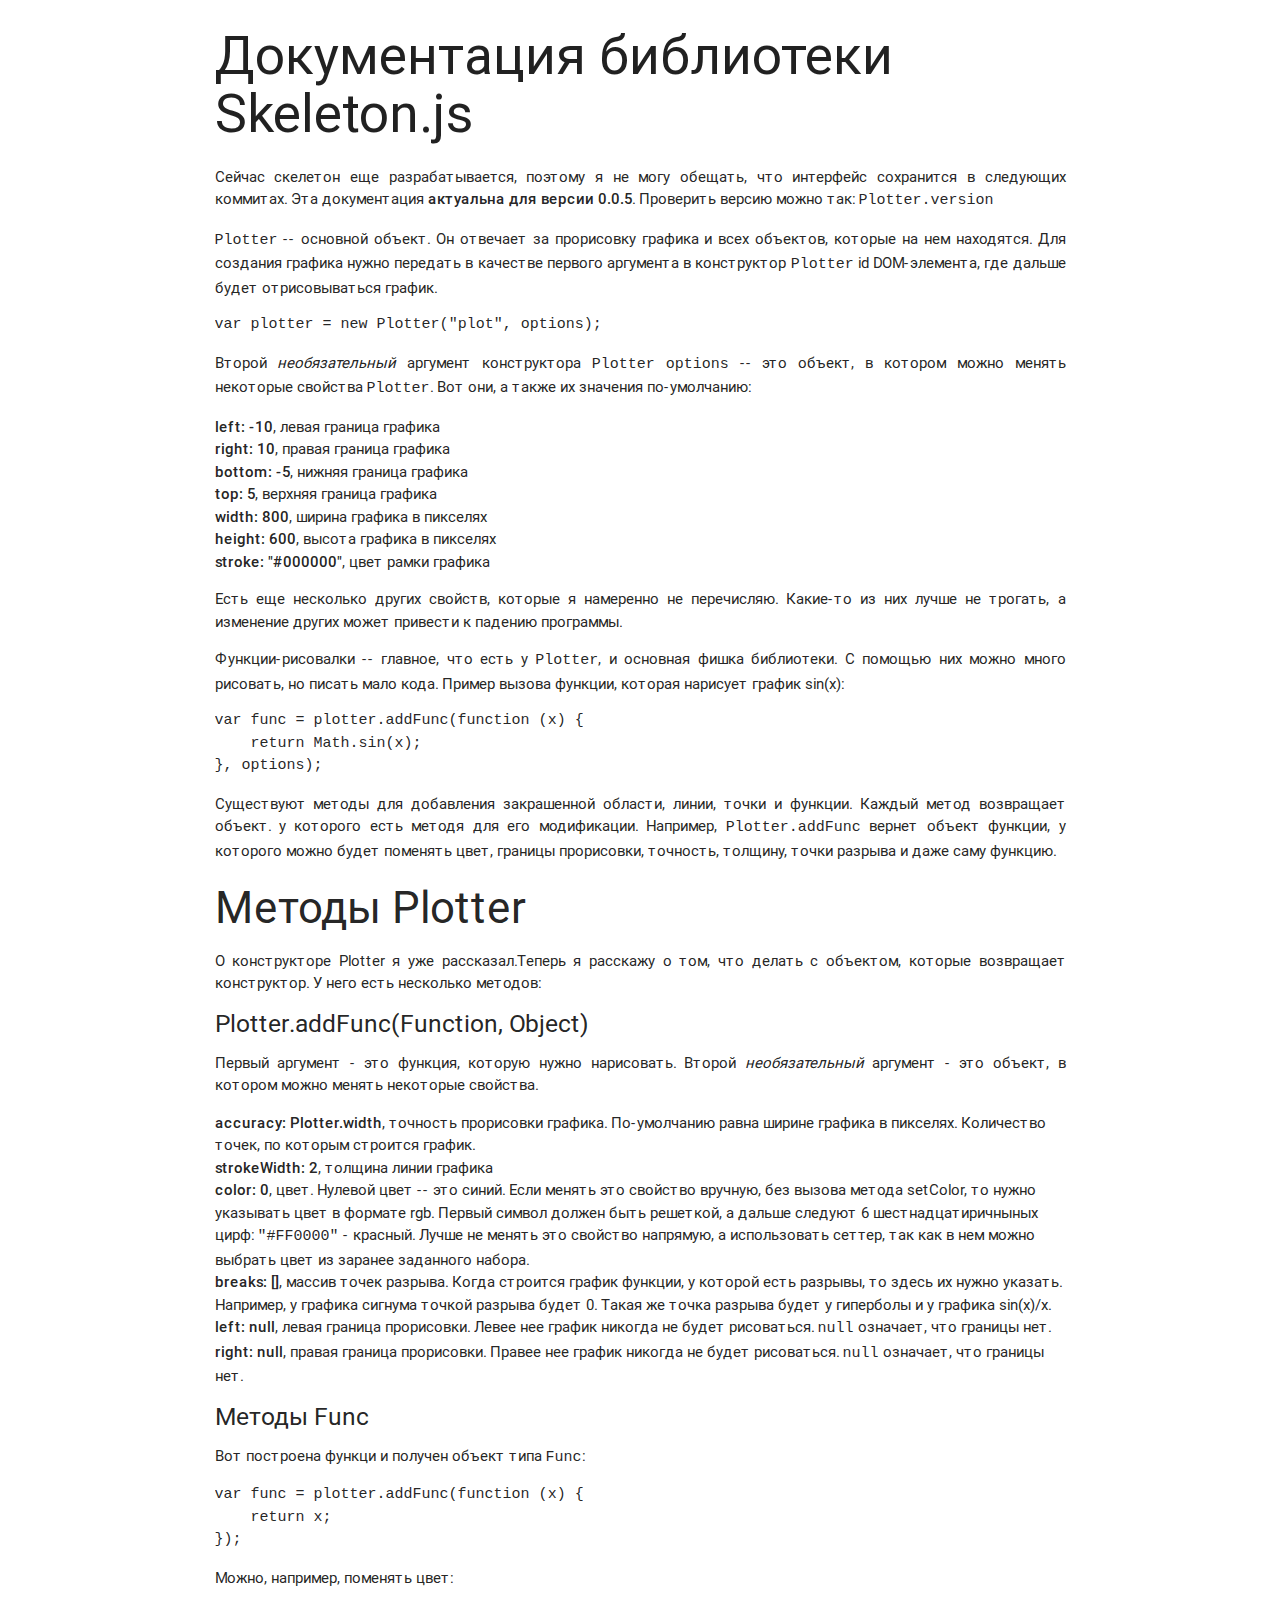
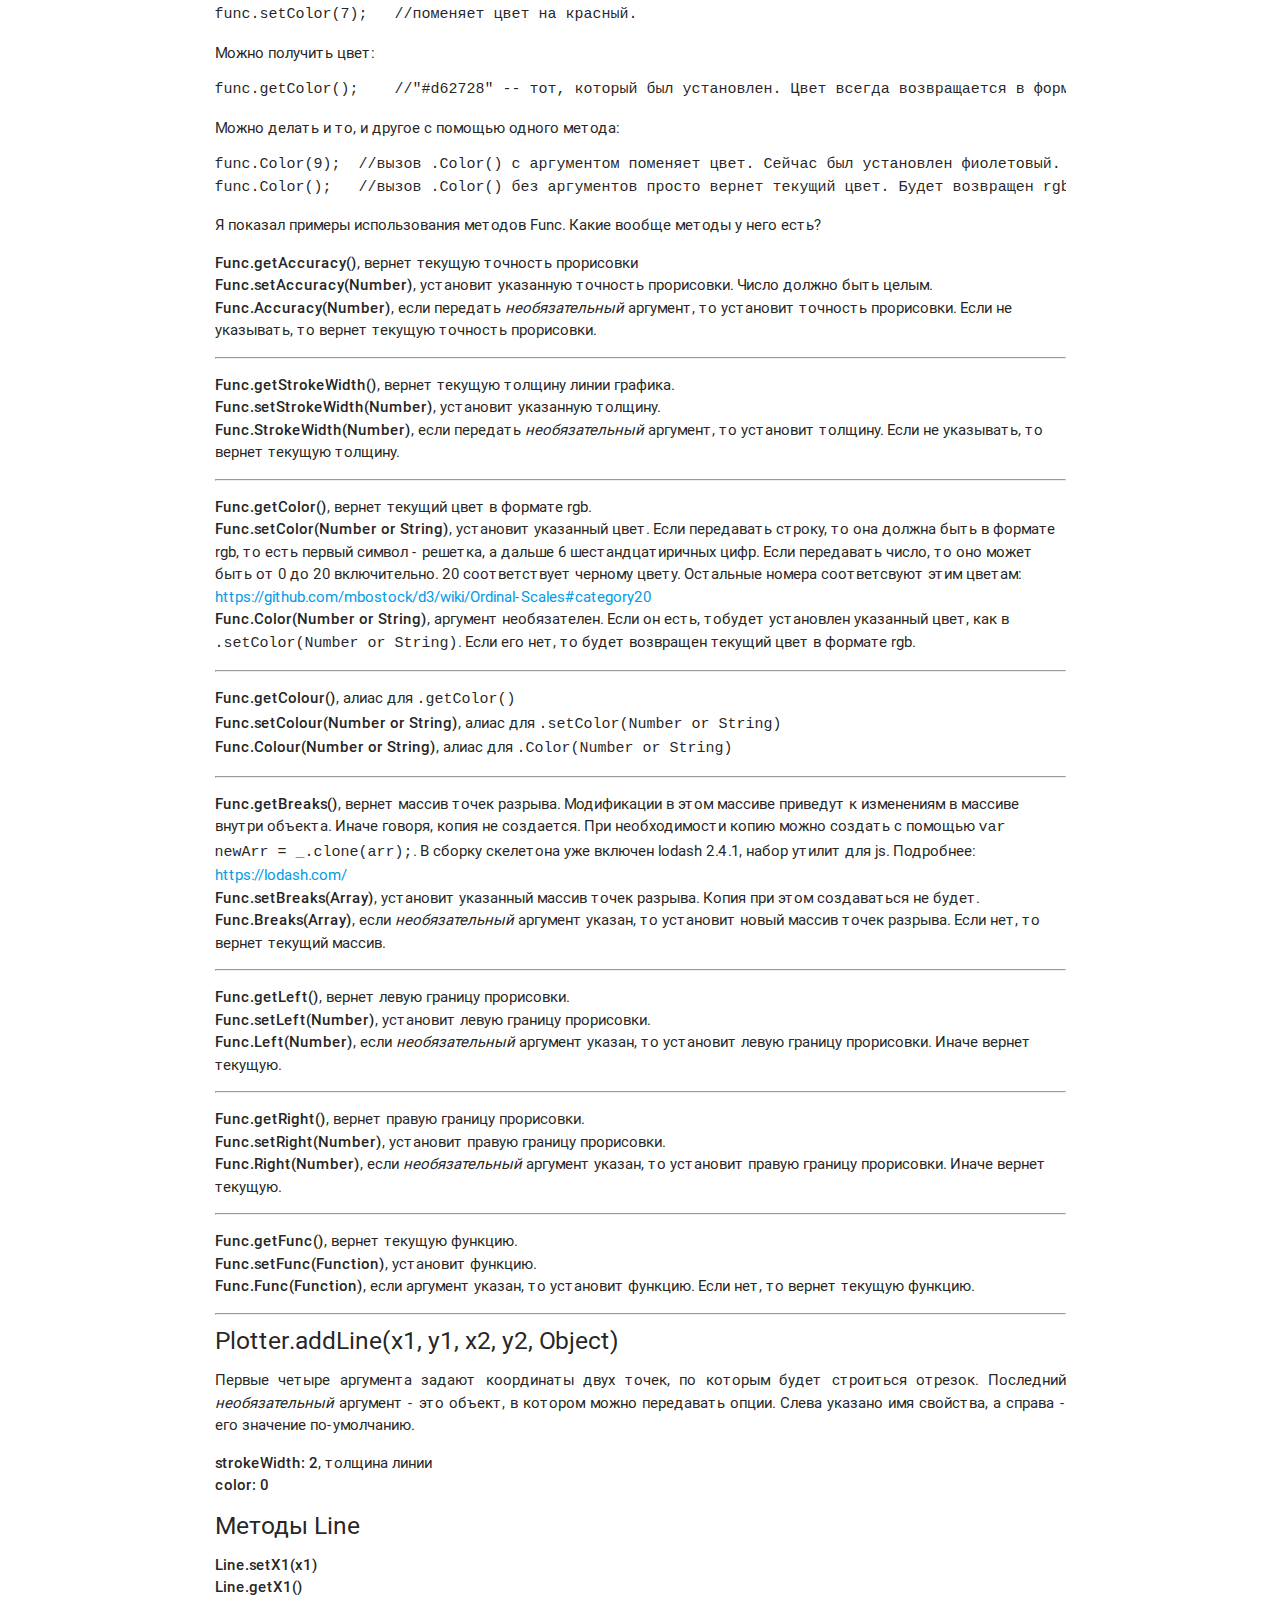
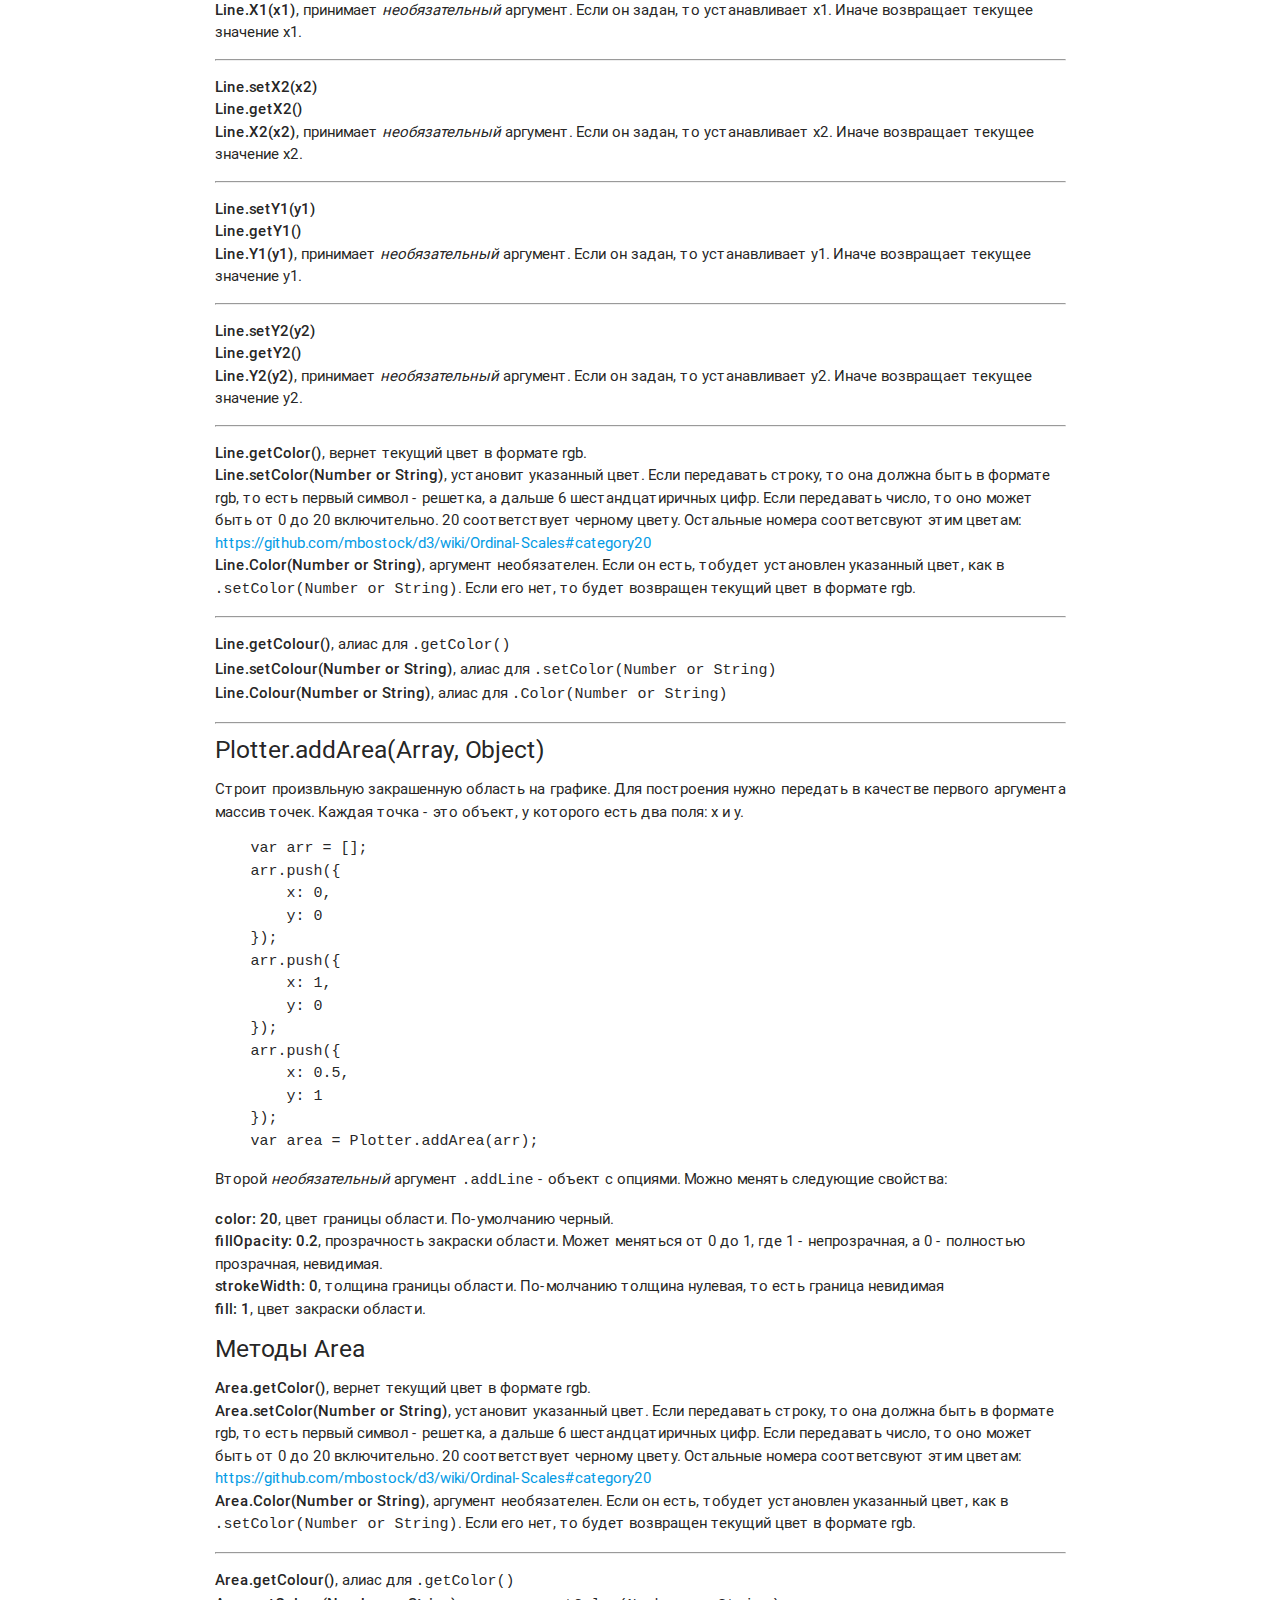
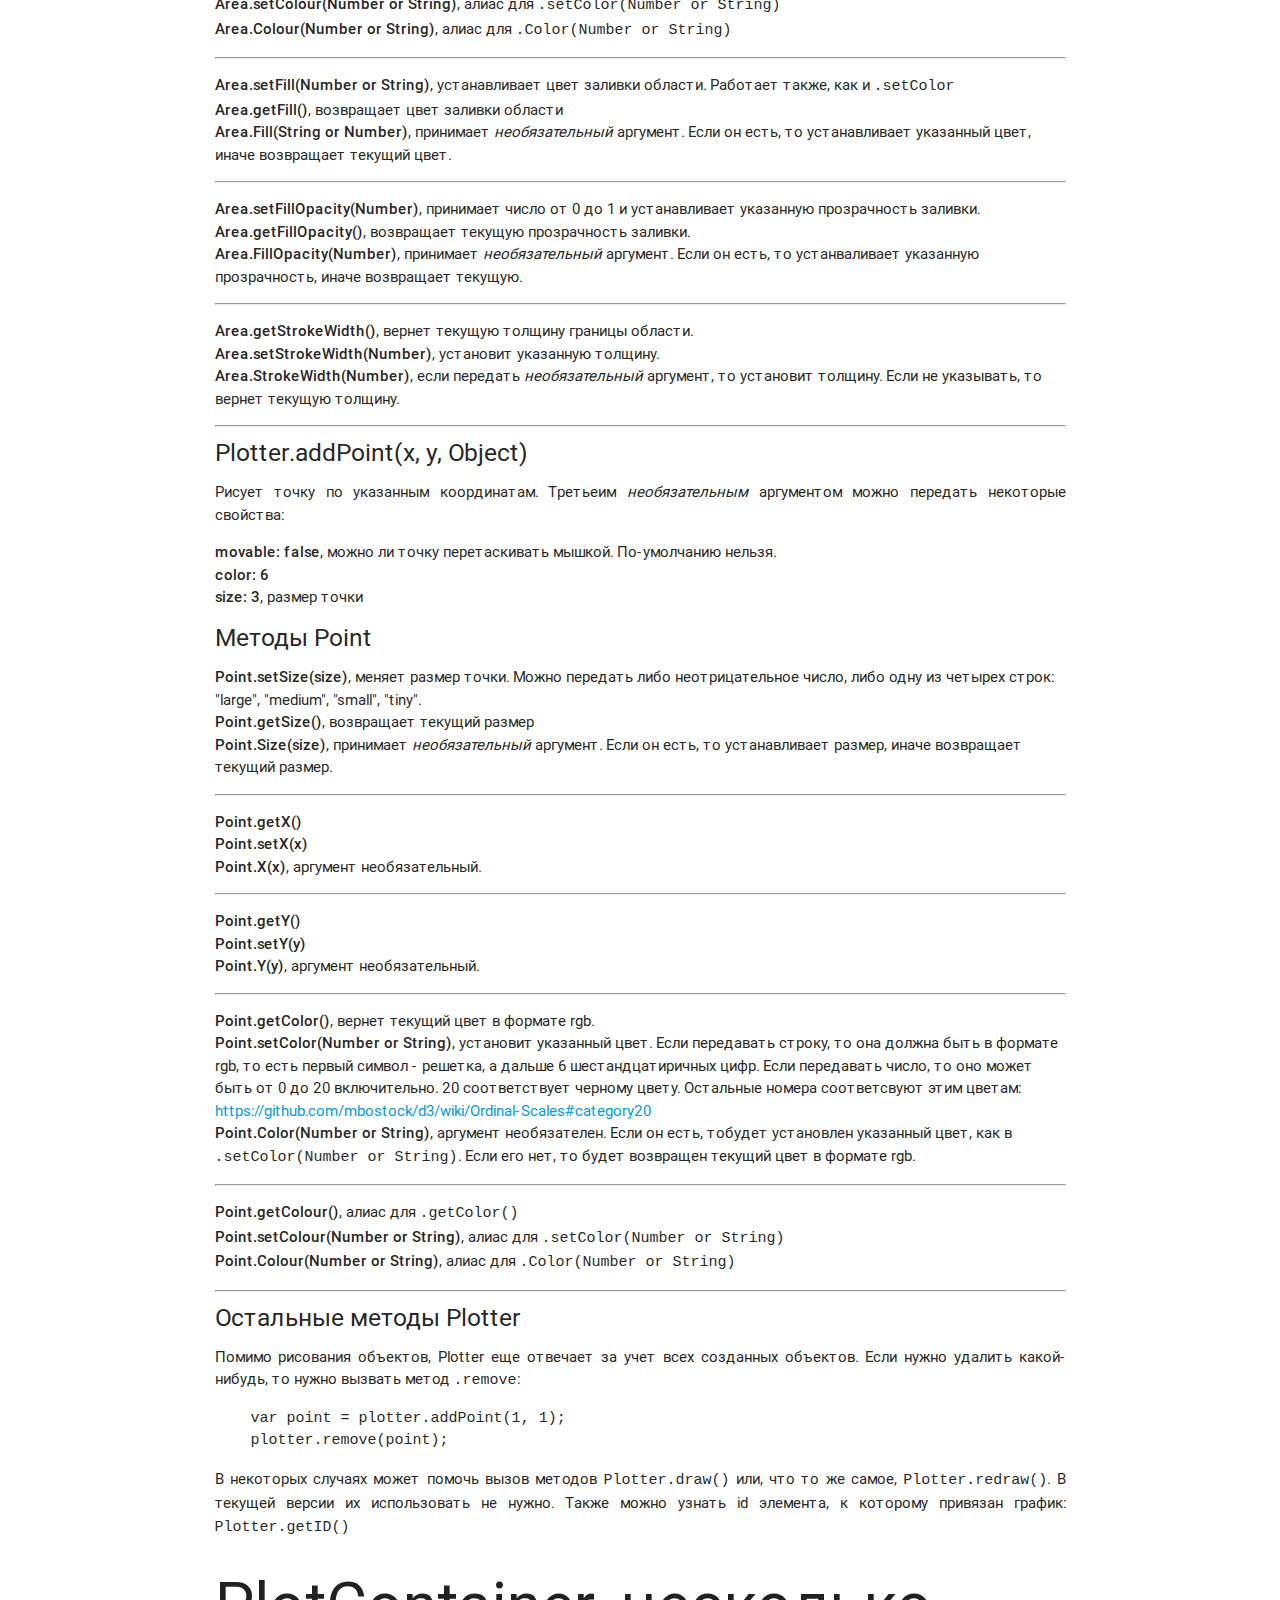
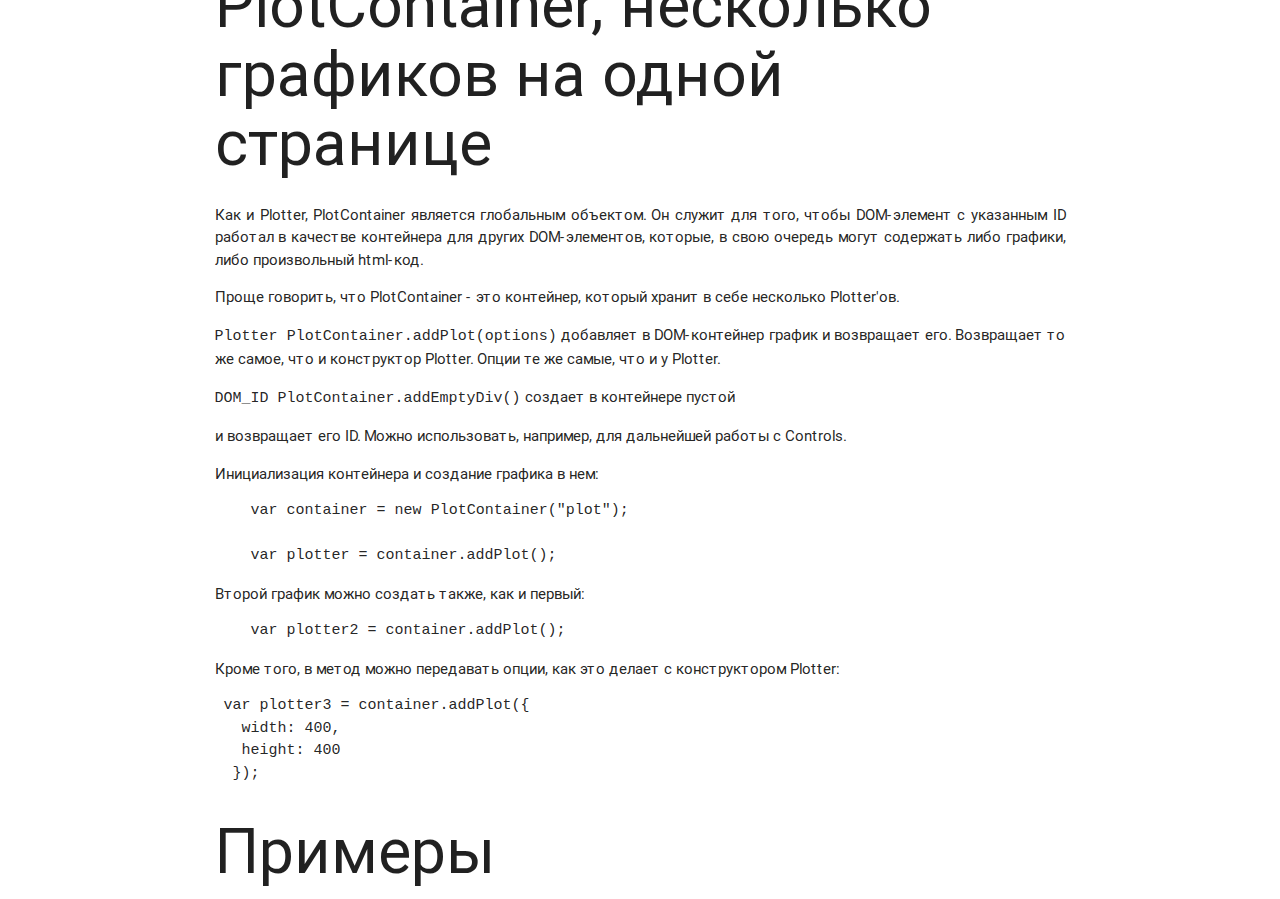
==== skeleton.html @ cbd8c4c8 "Добавил сорцы скелетона и графара" ====
<!doctype html>
<html>
<head>
  <meta charset="UTF-8">
  <title>Документация библиотеки Skeleton.js</title>
  <link rel="stylesheet" type="text/css" href="materialize/css/materialize.min.css"/>
  <link href="css/LayoutShortMaterialize.css" rel="stylesheet"/>
</head>
<body class="container">
  <div id="readme" class="boxed-group flush clearfix announce instapaper_body md">
    <h2>
      Документация библиотеки Skeleton.js
    </h2>

    <article class="markdown-body entry-content" itemprop="mainContentOfPage"><p>Сейчас скелетон еще разрабатывается, поэтому я не могу обещать, что интерфейс сохранится в следующих коммитах.
Эта документация <strong>актуальна для версии 0.0.5</strong>. Проверить версию можно так: <code>Plotter.version</code></p>

<p><code>Plotter</code> -- основной объект. Он отвечает за прорисовку графика и всех объектов, которые на нем находятся.
Для создания графика нужно передать в качестве первого аргумента в конструктор <code>Plotter</code> id DOM-элемента, где дальше будет отрисовываться график. </p>

<div class="highlight highlight-javascript"><pre><span class="pl-k">var</span> plotter <span class="pl-k">=</span> <span class="pl-k">new</span> <span class="pl-en">Plotter</span>(<span class="pl-s"><span class="pl-pds">"</span>plot<span class="pl-pds">"</span></span>, options);</pre></div>

<p>Второй <em>необязательный</em> аргумент конструктора <code>Plotter</code> <code>options</code> -- это объект, в котором можно менять некоторые свойства <code>Plotter</code>. Вот они, а также их значения по-умолчанию:</p>

<ul>
<li><strong>left: -10</strong>, левая граница графика</li>
<li><strong>right: 10</strong>, правая граница графика</li>
<li><strong>bottom: -5</strong>, нижняя граница графика</li>
<li><strong>top: 5</strong>, верхняя граница графика</li>
<li><strong>width: 800</strong>, ширина графика в пикселях</li>
<li><strong>height: 600</strong>, высота графика в пикселях</li>
<li><strong>stroke: "#000000"</strong>, цвет рамки графика</li>
</ul>

<p>Есть еще несколько других свойств, которые я намеренно не перечисляю. Какие-то из них лучше не трогать, а изменение других может привести к падению программы.</p>

<p>Функции-рисовалки -- главное, что есть у <code>Plotter</code>, и основная фишка библиотеки. С помощью них можно много рисовать, но писать мало кода. Пример вызова функции, которая нарисует график sin(x):</p>

<div class="highlight highlight-javascript"><pre><span class="pl-k">var</span> func <span class="pl-k">=</span> plotter.<span class="pl-c1">addFunc</span>(<span class="pl-k">function</span> (<span class="pl-smi">x</span>) {
    <span class="pl-k">return</span> <span class="pl-c1">Math</span>.<span class="pl-c1">sin</span>(x);
}, options);</pre></div>

<p>Существуют методы для добавления закрашенной области, линии, точки и функции. Каждый метод возвращает объект. у которого есть методя для его модификации. Например, <code>Plotter.addFunc</code> вернет объект функции, у которого можно будет поменять цвет, границы прорисовки, точность, толщину, точки разрыва и даже саму функцию. </p>

<h3><a id="user-content-Методы-plotter" class="anchor" href="#Методы-plotter" aria-hidden="true"><span class="octicon octicon-link"></span></a>Методы Plotter</h3>

<p>О конструкторе Plotter я уже рассказал.Теперь я расскажу о том, что делать с объектом, которые возвращает конструктор. У него есть несколько методов:</p>

<h5><a id="user-content-plotteraddfuncfunction-object" class="anchor" href="#plotteraddfuncfunction-object" aria-hidden="true"><span class="octicon octicon-link"></span></a>Plotter.addFunc(Function, Object)</h5>

<p>Первый аргумент - это функция, которую нужно нарисовать. Второй <em>необязательный</em> аргумент - это объект, в котором можно менять некоторые свойства.</p>

<ul>
<li> <strong>accuracy: Plotter.width</strong>, точность прорисовки графика. По-умолчанию равна ширине графика в пикселях. Количество точек, по которым строится график.</li>
<li> <strong>strokeWidth: 2</strong>, толщина линии графика</li>
<li> <strong>color: 0</strong>, цвет. Нулевой цвет -- это синий.  Если менять это свойство вручную, без вызова метода setColor, то нужно указывать цвет в формате rgb. Первый символ должен быть решеткой, а дальше следуют 6 шестнадцатиричныных цирф: <code>"#FF0000"</code> - красный. Лучше не менять это свойство напрямую, а использовать сеттер, так как в нем можно выбрать цвет из заранее заданного набора.</li>
<li> <strong>breaks: []</strong>, массив точек разрыва. Когда строится график функции, у которой есть разрывы, то здесь их нужно указать. Например, у графика сигнума точкой разрыва будет 0. Такая же точка разрыва будет у гиперболы и у графика sin(x)/x.</li>
<li> <strong>left: null</strong>, левая граница прорисовки. Левее нее график никогда не будет рисоваться. <code>null</code> означает, что границы нет.</li>
<li> <strong>right: null</strong>, правая граница прорисовки. Правее нее график никогда не будет рисоваться. <code>null</code> означает, что границы нет.</li>
</ul>

<h5><a id="user-content-Методы-func" class="anchor" href="#Методы-func" aria-hidden="true"><span class="octicon octicon-link"></span></a>Методы Func</h5>

<p>Вот построена функци и получен объект типа <code>Func</code>:</p>

<div class="highlight highlight-javascript"><pre><span class="pl-k">var</span> func <span class="pl-k">=</span> plotter.<span class="pl-c1">addFunc</span>(<span class="pl-k">function</span> (<span class="pl-smi">x</span>) {
    <span class="pl-k">return</span> x;
});</pre></div>

<p>Можно, например, поменять цвет:</p>

<div class="highlight highlight-javascript"><pre>func.<span class="pl-c1">setColor</span>(<span class="pl-c1">7</span>);   <span class="pl-c">//поменяет цвет на красный.</span></pre></div>

<p>Можно получить цвет:</p>

<div class="highlight highlight-javascript"><pre>func.<span class="pl-c1">getColor</span>();    <span class="pl-c">//"#d62728" -- тот, который был установлен. Цвет всегда возвращается в формате rgb.</span></pre></div>

<p>Можно делать и то, и другое с помощью одного метода:</p>

<pre lang="javacript"><code>func.Color(9);  //вызов .Color() с аргументом поменяет цвет. Сейчас был установлен фиолетовый.
func.Color();   //вызов .Color() без аргументов просто вернет текущий цвет. Будет возвращен rgb-код фиолетового: "#9467bd".
</code></pre>

<p>Я показал примеры использования методов Func. Какие вообще методы у него есть? </p>

<ul>
<li><strong>Func.getAccuracy()</strong>, вернет текущую точность прорисовки</li>
<li><strong>Func.setAccuracy(Number)</strong>, установит указанную точность прорисовки. Число должно быть целым.</li>
<li><strong>Func.Accuracy(Number)</strong>, если передать <em>необязательный</em> аргумент, то установит точность прорисовки. Если не указывать, то вернет текущую точность прорисовки.</li>
</ul>

<hr>

<ul>
<li><strong>Func.getStrokeWidth()</strong>, вернет текущую толщину линии графика.</li>
<li><strong>Func.setStrokeWidth(Number)</strong>, установит указанную толщину.</li>
<li><strong>Func.StrokeWidth(Number)</strong>, если передать <em>необязательный</em> аргумент, то установит толщину. Если не указывать, то вернет текущую толщину.</li>
</ul>

<hr>

<ul>
<li><strong>Func.getColor()</strong>, вернет текущий цвет в формате rgb.</li>
<li><strong>Func.setColor(Number or String)</strong>, установит указанный цвет. Если передавать строку, то она должна быть в формате rgb, то есть первый символ - решетка, а дальше 6 шестандцатиричных цифр. Если передавать число, то оно может быть от 0 до 20 включительно. 20 соответствует черному цвету. Остальные номера соответсвуют этим цветам: <a href="https://github.com/mbostock/d3/wiki/Ordinal-Scales#category20">https://github.com/mbostock/d3/wiki/Ordinal-Scales#category20</a></li>
<li><strong>Func.Color(Number or String)</strong>, аргумент необязателен. Если он есть, тобудет установлен указанный цвет, как в <code>.setColor(Number or String)</code>. Если его нет, то будет возвращен текущий цвет в формате rgb.</li>
</ul>

<hr>

<ul>
<li><strong>Func.getColour()</strong>, алиас для <code>.getColor()</code></li>
<li><strong>Func.setColour(Number or String)</strong>, алиас для <code>.setColor(Number or String)</code></li>
<li><strong>Func.Colour(Number or String)</strong>, алиас для <code>.Color(Number or String)</code></li>
</ul>

<hr>

<ul>
<li><strong>Func.getBreaks()</strong>, вернет массив точек разрыва. Модификации в этом массиве приведут к изменениям в массиве внутри объекта. Иначе говоря, копия не создается. При необходимости копию можно создать с помощью <code>var newArr = _.clone(arr);</code>. В сборку скелетона уже включен lodash 2.4.1, набор утилит для js. Подробнее: <a href="https://lodash.com/">https://lodash.com/</a></li>
<li><strong>Func.setBreaks(Array)</strong>, установит указанный массив точек разрыва. Копия при этом создаваться не будет. </li>
<li><strong>Func.Breaks(Array)</strong>, если <em>необязательный</em> аргумент указан, то установит новый массив точек разрыва. Если нет, то вернет текущий массив.</li>
</ul>

<hr>

<ul>
<li><strong>Func.getLeft()</strong>, вернет левую границу прорисовки.</li>
<li><strong>Func.setLeft(Number)</strong>, установит левую границу прорисовки.</li>
<li><strong>Func.Left(Number)</strong>, если <em>необязательный</em> аргумент указан, то установит левую границу прорисовки. Иначе вернет текущую.</li>
</ul>

<hr>

<ul>
<li><strong>Func.getRight()</strong>, вернет правую границу прорисовки.</li>
<li><strong>Func.setRight(Number)</strong>, установит правую границу прорисовки.</li>
<li><strong>Func.Right(Number)</strong>, если <em>необязательный</em> аргумент указан, то установит правую границу прорисовки. Иначе вернет текущую.</li>
</ul>

<hr>

<ul>
<li><strong>Func.getFunc()</strong>, вернет текущую функцию.</li>
<li><strong>Func.setFunc(Function)</strong>, установит функцию.</li>
<li><strong>Func.Func(Function)</strong>, если аргумент указан, то установит функцию. Если нет, то вернет текущую функцию.</li>
</ul>

<hr>

<h5><a id="user-content-plotteraddlinex1-y1-x2-y2-object" class="anchor" href="#plotteraddlinex1-y1-x2-y2-object" aria-hidden="true"><span class="octicon octicon-link"></span></a>Plotter.addLine(x1, y1, x2, y2, Object)</h5>

<p>Первые четыре аргумента задают координаты двух точек, по которым будет строиться отрезок. Последний <em>необязательный</em> аргумент - это объект, в котором можно передавать опции. Слева указано имя свойства, а справа - его значение по-умолчанию.</p>

<ul>
<li><strong>strokeWidth: 2</strong>, толщина линии</li>
<li><strong>color: 0</strong></li>
</ul>

<h5><a id="user-content-Методы-line" class="anchor" href="#Методы-line" aria-hidden="true"><span class="octicon octicon-link"></span></a>Методы Line</h5>

<ul>
<li><strong>Line.setX1(x1)</strong></li>
<li><strong>Line.getX1()</strong></li>
<li><strong>Line.X1(x1)</strong>, принимает <em>необязательный</em> аргумент. Если он задан, то устанавливает x1. Иначе возвращает текущее значение x1.</li>
</ul>

<hr>

<ul>
<li><strong>Line.setX2(x2)</strong></li>
<li><strong>Line.getX2()</strong></li>
<li><strong>Line.X2(x2)</strong>, принимает <em>необязательный</em> аргумент. Если он задан, то устанавливает x2. Иначе возвращает текущее значение x2.</li>
</ul>

<hr>

<ul>
<li><strong>Line.setY1(y1)</strong></li>
<li><strong>Line.getY1()</strong></li>
<li><strong>Line.Y1(y1)</strong>, принимает <em>необязательный</em> аргумент. Если он задан, то устанавливает y1. Иначе возвращает текущее значение y1.</li>
</ul>

<hr>

<ul>
<li><strong>Line.setY2(y2)</strong></li>
<li><strong>Line.getY2()</strong></li>
<li><strong>Line.Y2(y2)</strong>, принимает <em>необязательный</em> аргумент. Если он задан, то устанавливает y2. Иначе возвращает текущее значение y2.</li>
</ul>

<hr>

<ul>
<li><strong>Line.getColor()</strong>, вернет текущий цвет в формате rgb.</li>
<li><strong>Line.setColor(Number or String)</strong>, установит указанный цвет. Если передавать строку, то она должна быть в формате rgb, то есть первый символ - решетка, а дальше 6 шестандцатиричных цифр. Если передавать число, то оно может быть от 0 до 20 включительно. 20 соответствует черному цвету. Остальные номера соответсвуют этим цветам: <a href="https://github.com/mbostock/d3/wiki/Ordinal-Scales#category20">https://github.com/mbostock/d3/wiki/Ordinal-Scales#category20</a></li>
<li><strong>Line.Color(Number or String)</strong>, аргумент необязателен. Если он есть, тобудет установлен указанный цвет, как в <code>.setColor(Number or String)</code>. Если его нет, то будет возвращен текущий цвет в формате rgb.</li>
</ul>

<hr>

<ul>
<li><strong>Line.getColour()</strong>, алиас для <code>.getColor()</code></li>
<li><strong>Line.setColour(Number or String)</strong>, алиас для <code>.setColor(Number or String)</code></li>
<li><strong>Line.Colour(Number or String)</strong>, алиас для <code>.Color(Number or String)</code></li>
</ul>

<hr>

<h5><a id="user-content-plotteraddareaarray-object" class="anchor" href="#plotteraddareaarray-object" aria-hidden="true"><span class="octicon octicon-link"></span></a>Plotter.addArea(Array, Object)</h5>

<p>Строит произвльную закрашенную область на графике. Для построения нужно передать в качестве первого аргумента массив точек. Каждая точка - это объект, у которого есть два поля: x и y.</p>

<div class="highlight highlight-javascript"><pre>    <span class="pl-k">var</span> arr <span class="pl-k">=</span> [];
    arr.<span class="pl-c1">push</span>({
        x<span class="pl-k">:</span> <span class="pl-c1">0</span>,
        y<span class="pl-k">:</span> <span class="pl-c1">0</span>
    });
    arr.<span class="pl-c1">push</span>({
        x<span class="pl-k">:</span> <span class="pl-c1">1</span>,
        y<span class="pl-k">:</span> <span class="pl-c1">0</span>
    });
    arr.<span class="pl-c1">push</span>({
        x<span class="pl-k">:</span> <span class="pl-c1">0.5</span>,
        y<span class="pl-k">:</span> <span class="pl-c1">1</span>
    });
    <span class="pl-k">var</span> area <span class="pl-k">=</span> Plotter.<span class="pl-c1">addArea</span>(arr);</pre></div>

<p>Второй <em>необязательный</em> аргумент <code>.addLine</code> - объект с опциями. Можно менять следующие свойства:</p>

<ul>
<li><strong>color: 20</strong>, цвет границы области. По-умолчанию черный.</li>
<li><strong>fillOpacity: 0.2</strong>, прозрачность закраски области. Может меняться от 0 до 1, где 1 - непрозрачная, а 0 - полностью прозрачная, невидимая.</li>
<li><strong>strokeWidth: 0</strong>, толщина границы области. По-молчанию толщина нулевая, то есть граница невидимая</li>
<li><strong>fill: 1</strong>, цвет закраски области.</li>
</ul>

<h5><a id="user-content-Методы-area" class="anchor" href="#Методы-area" aria-hidden="true"><span class="octicon octicon-link"></span></a>Методы Area</h5>

<ul>
<li><strong>Area.getColor()</strong>, вернет текущий цвет в формате rgb.</li>
<li><strong>Area.setColor(Number or String)</strong>, установит указанный цвет. Если передавать строку, то она должна быть в формате rgb, то есть первый символ - решетка, а дальше 6 шестандцатиричных цифр. Если передавать число, то оно может быть от 0 до 20 включительно. 20 соответствует черному цвету. Остальные номера соответсвуют этим цветам: <a href="https://github.com/mbostock/d3/wiki/Ordinal-Scales#category20">https://github.com/mbostock/d3/wiki/Ordinal-Scales#category20</a></li>
<li><strong>Area.Color(Number or String)</strong>, аргумент необязателен. Если он есть, тобудет установлен указанный цвет, как в <code>.setColor(Number or String)</code>. Если его нет, то будет возвращен текущий цвет в формате rgb.</li>
</ul>

<hr>

<ul>
<li><strong>Area.getColour()</strong>, алиас для <code>.getColor()</code></li>
<li><strong>Area.setColour(Number or String)</strong>, алиас для <code>.setColor(Number or String)</code></li>
<li><strong>Area.Colour(Number or String)</strong>, алиас для <code>.Color(Number or String)</code></li>
</ul>

<hr>

<ul>
<li><strong>Area.setFill(Number or String)</strong>, устанавливает цвет заливки области. Работает также, как и <code>.setColor</code></li>
<li><strong>Area.getFill()</strong>, возвращает цвет заливки области</li>
<li><strong>Area.Fill(String or Number)</strong>, принимает <em>необязательный</em> аргумент. Если он есть, то устанавливает указанный цвет, иначе возвращает текущий цвет.</li>
</ul>

<hr>

<ul>
<li><strong>Area.setFillOpacity(Number)</strong>, принимает число от 0 до 1 и устанавливает указанную прозрачность заливки.</li>
<li><strong>Area.getFillOpacity()</strong>, возвращает текущую прозрачность заливки.</li>
<li><strong>Area.FillOpacity(Number)</strong>, принимает <em>необязательный</em> аргумент. Если он есть, то устанваливает указанную прозрачность, иначе возвращает текущую.</li>
</ul>

<hr>

<ul>
<li><strong>Area.getStrokeWidth()</strong>, вернет текущую толщину границы области.</li>
<li><strong>Area.setStrokeWidth(Number)</strong>, установит указанную толщину.</li>
<li><strong>Area.StrokeWidth(Number)</strong>, если передать <em>необязательный</em> аргумент, то установит толщину. Если не указывать, то вернет текущую толщину.</li>
</ul>

<hr>

<h5><a id="user-content-plotteraddpointx-y-object" class="anchor" href="#plotteraddpointx-y-object" aria-hidden="true"><span class="octicon octicon-link"></span></a>Plotter.addPoint(x, y, Object)</h5>

<p>Рисует точку по указанным координатам. Третьеим <em>необязательным</em> аргументом можно передать некоторые свойства:</p>

<ul>
<li> <strong>movable: false</strong>, можно ли точку перетаскивать мышкой. По-умолчанию нельзя.</li>
<li> <strong>color: 6</strong></li>
<li> <strong>size: 3</strong>, размер точки</li>
</ul>

<h5><a id="user-content-Методы-point" class="anchor" href="#Методы-point" aria-hidden="true"><span class="octicon octicon-link"></span></a>Методы Point</h5>

<ul>
<li><strong>Point.setSize(size)</strong>, меняет размер точки. Можно передать либо неотрицательное число, либо одну из четырех строк: "large", "medium", "small", "tiny".</li>
<li><strong>Point.getSize()</strong>, возвращает текущий размер</li>
<li><strong>Point.Size(size)</strong>, принимает <em>необязательный</em> аргумент. Если он есть, то устанавливает размер, иначе возвращает текущий размер.</li>
</ul>

<hr>

<ul>
<li><strong>Point.getX()</strong></li>
<li><strong>Point.setX(x)</strong></li>
<li><strong>Point.X(x)</strong>, аргумент необязательный.</li>
</ul>

<hr>

<ul>
<li><strong>Point.getY()</strong></li>
<li><strong>Point.setY(y)</strong></li>
<li><strong>Point.Y(y)</strong>, аргумент необязательный.</li>
</ul>

<hr>

<ul>
<li><strong>Point.getColor()</strong>, вернет текущий цвет в формате rgb.</li>
<li><strong>Point.setColor(Number or String)</strong>, установит указанный цвет. Если передавать строку, то она должна быть в формате rgb, то есть первый символ - решетка, а дальше 6 шестандцатиричных цифр. Если передавать число, то оно может быть от 0 до 20 включительно. 20 соответствует черному цвету. Остальные номера соответсвуют этим цветам: <a href="https://github.com/mbostock/d3/wiki/Ordinal-Scales#category20">https://github.com/mbostock/d3/wiki/Ordinal-Scales#category20</a></li>
<li><strong>Point.Color(Number or String)</strong>, аргумент необязателен. Если он есть, тобудет установлен указанный цвет, как в <code>.setColor(Number or String)</code>. Если его нет, то будет возвращен текущий цвет в формате rgb.</li>
</ul>

<hr>

<ul>
<li><strong>Point.getColour()</strong>, алиас для <code>.getColor()</code></li>
<li><strong>Point.setColour(Number or String)</strong>, алиас для <code>.setColor(Number or String)</code></li>
<li><strong>Point.Colour(Number or String)</strong>, алиас для <code>.Color(Number or String)</code></li>
</ul>

<hr>

<h5><a id="user-content-Остальные-методы-plotter" class="anchor" href="#Остальные-методы-plotter" aria-hidden="true"><span class="octicon octicon-link"></span></a>Остальные методы Plotter</h5>

<p>Помимо рисования объектов, Plotter еще отвечает за учет всех созданных объектов. Если нужно удалить какой-нибудь, то нужно вызвать метод <code>.remove</code>:</p>

<div class="highlight highlight-javascript"><pre>    <span class="pl-k">var</span> point <span class="pl-k">=</span> plotter.<span class="pl-c1">addPoint</span>(<span class="pl-c1">1</span>, <span class="pl-c1">1</span>);
    plotter.<span class="pl-c1">remove</span>(point);</pre></div>

<p>В некоторых случаях может помочь вызов методов <code>Plotter.draw()</code> или, что то же самое, <code>Plotter.redraw()</code>. В текущей версии их использовать не нужно.
Также можно узнать id элемента, к которому привязан график: <code>Plotter.getID()</code></p>

<h1><a id="user-content-plotcontainer-несколько-графиков-на-одной-странице" class="anchor" href="#plotcontainer-несколько-графиков-на-одной-странице" aria-hidden="true"><span class="octicon octicon-link"></span></a>PlotContainer, несколько графиков на одной странице</h1>

<p>Как и Plotter, PlotContainer является глобальным объектом. Он служит для того, чтобы DOM-элемент с указанным ID работал в качестве контейнера для других DOM-элементов, которые, в свою очередь могут содержать либо графики, либо произвольный
html-код.</p>

<p>Проще говорить, что PlotContainer - это контейнер, который хранит в себе несколько Plotter'ов.</p>

<p><code>Plotter PlotContainer.addPlot(options)</code> добавляет в DOM-контейнер график и возвращает его. Возвращает то же самое, что и конструктор Plotter. Опции те же самые, что и у Plotter.</p>

<p><code>DOM_ID PlotContainer.addEmptyDiv()</code> создает в контейнере пустой </p><div> и возвращает его ID. Можно использовать, например, для дальнейшей работы с Controls.<p></p>

<p>Инициализация контейнера и создание графика в нем:</p>

<div class="highlight highlight-javascript"><pre>    <span class="pl-k">var</span> container <span class="pl-k">=</span> <span class="pl-k">new</span> <span class="pl-en">PlotContainer</span>(<span class="pl-s"><span class="pl-pds">"</span>plot<span class="pl-pds">"</span></span>);

    <span class="pl-k">var</span> plotter <span class="pl-k">=</span> container.<span class="pl-c1">addPlot</span>();</pre></div>

<p>Второй график можно создать также, как и первый:</p>

<div class="highlight highlight-javascript"><pre>    <span class="pl-k">var</span> plotter2 <span class="pl-k">=</span> container.<span class="pl-c1">addPlot</span>();</pre></div>

<p>Кроме того, в метод можно передавать опции, как это делает с конструктором Plotter:</p>

<div class="highlight highlight-javascript"><pre> <span class="pl-k">var</span> plotter3 <span class="pl-k">=</span> container.<span class="pl-c1">addPlot</span>({
   width<span class="pl-k">:</span> <span class="pl-c1">400</span>,
   height<span class="pl-k">:</span> <span class="pl-c1">400</span>
  });</pre></div>

<h1><a id="user-content-Примеры" class="anchor" href="#Примеры" aria-hidden="true"><span class="octicon octicon-link"></span></a>Примеры</h1>

<p>Их можно посмотреть в папке scripts. В index.html можно менять имя подключаемого файла, чтобы смотреть разные примеры.</p>
</div></article>
  </div>
  <script src="js/jquery-2.1.4.min.js"></script>
  <script src="materialize/js/materialize.min.js"></script>
</body>
</html>
---- css/LayoutShortMaterialize.css ----
body {
    display: flex;
    min-height: 100vh;
    flex-direction: column;
}

main {
    flex: 1 0 auto;
}

p {
    text-align: justify;
}

/* label color */
.input-field label {
    color: #0091ea;
}
/* label focus color */
.input-field input[type=text]:focus + label {
    color: #0091ea;
}
/* label underline focus color */
.input-field input[type=text]:focus {
    border-bottom: 1px solid #0091ea;
    box-shadow: 0 1px 0 0 #0091ea;
}
/* valid color */
.input-field input[type=text].valid {
    border-bottom: 1px solid #0091ea;
    box-shadow: 0 1px 0 0 #0091ea;
}
/* invalid color */
.input-field input[type=text].invalid {
    border-bottom: 1px solid #0091ea;
    box-shadow: 0 1px 0 0 #0091ea;
}

/* label focus color */
.input-field input[type=password]:focus + label {
    color: #0091ea;
}
/* label underline focus color */
.input-field input[type=password]:focus {
    border-bottom: 1px solid #0091ea;
    box-shadow: 0 1px 0 0 #0091ea;
}
/* valid color */
.input-field input[type=password].valid {
    border-bottom: 1px solid #0091ea;
    box-shadow: 0 1px 0 0 #0091ea;
}
/* invalid color */
.input-field input[type=password].invalid {
    border-bottom: 1px solid #0091ea;
    box-shadow: 0 1px 0 0 #0091ea;
}
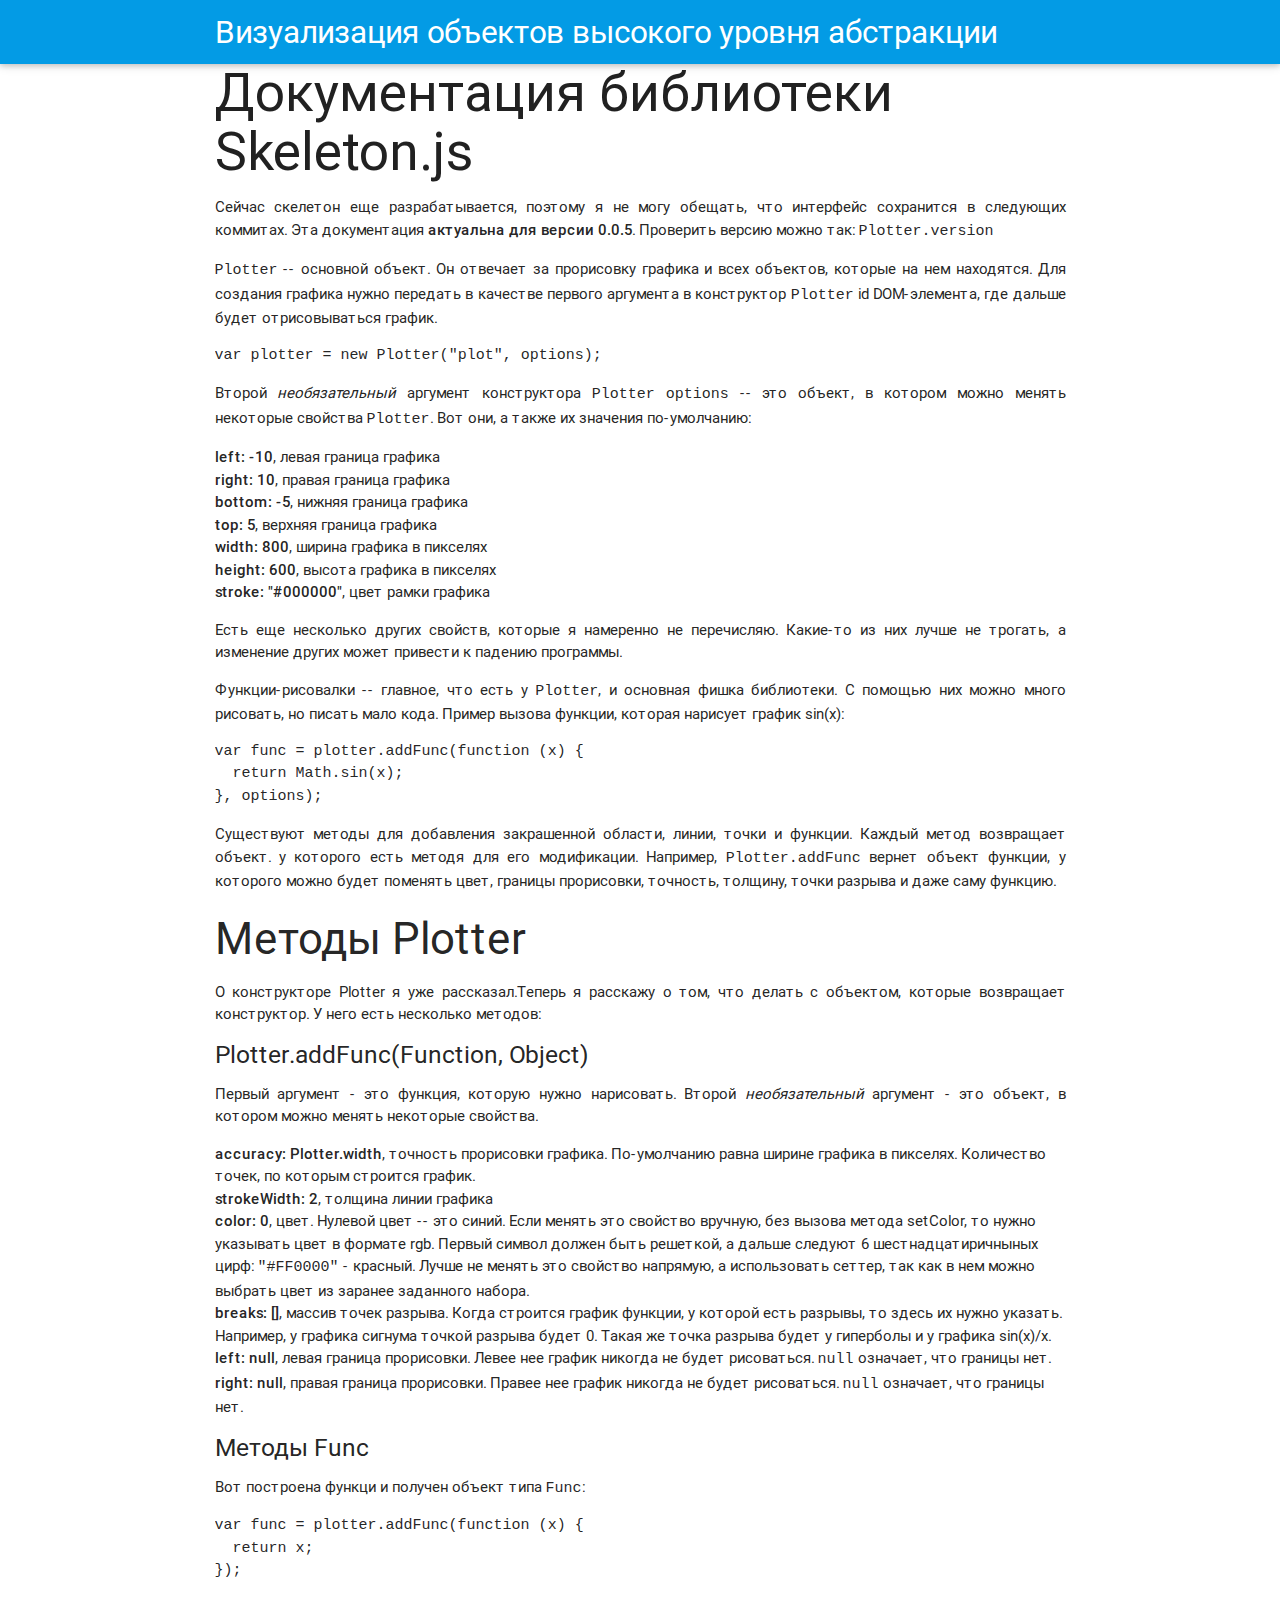
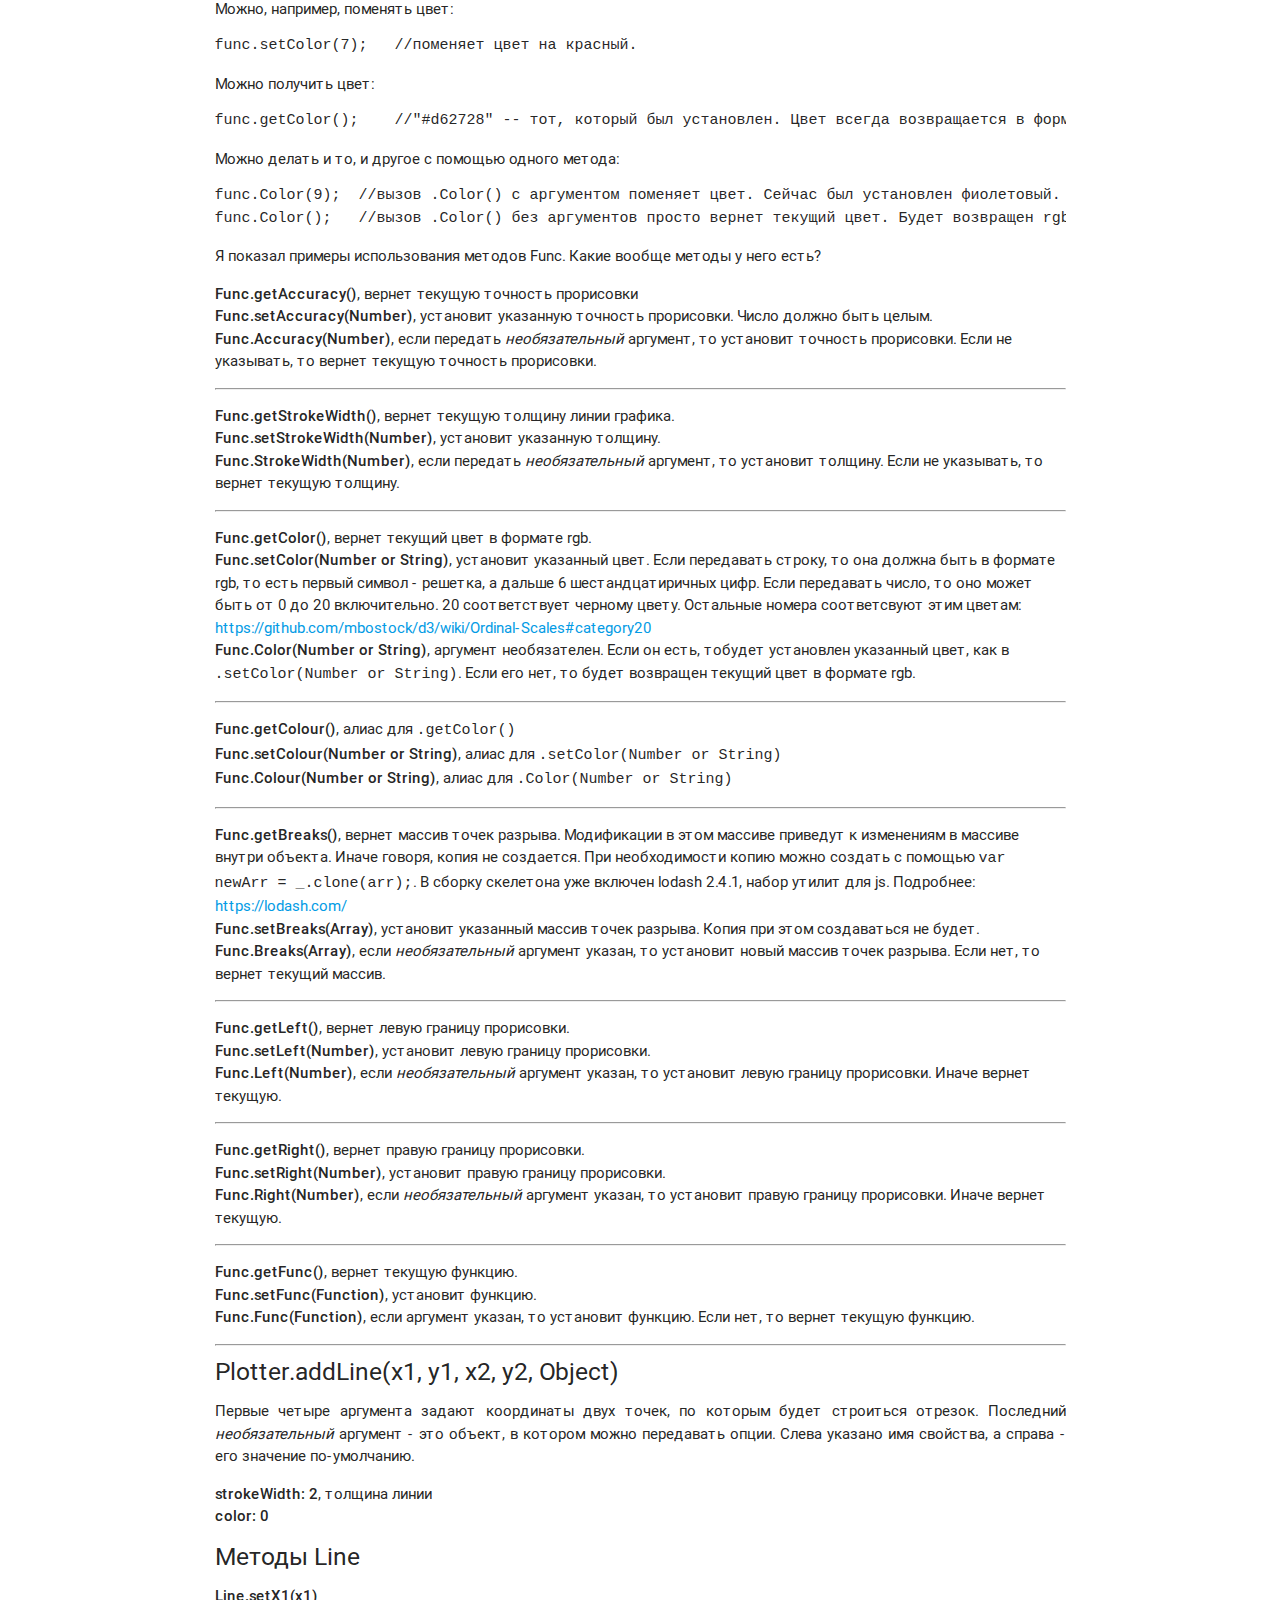
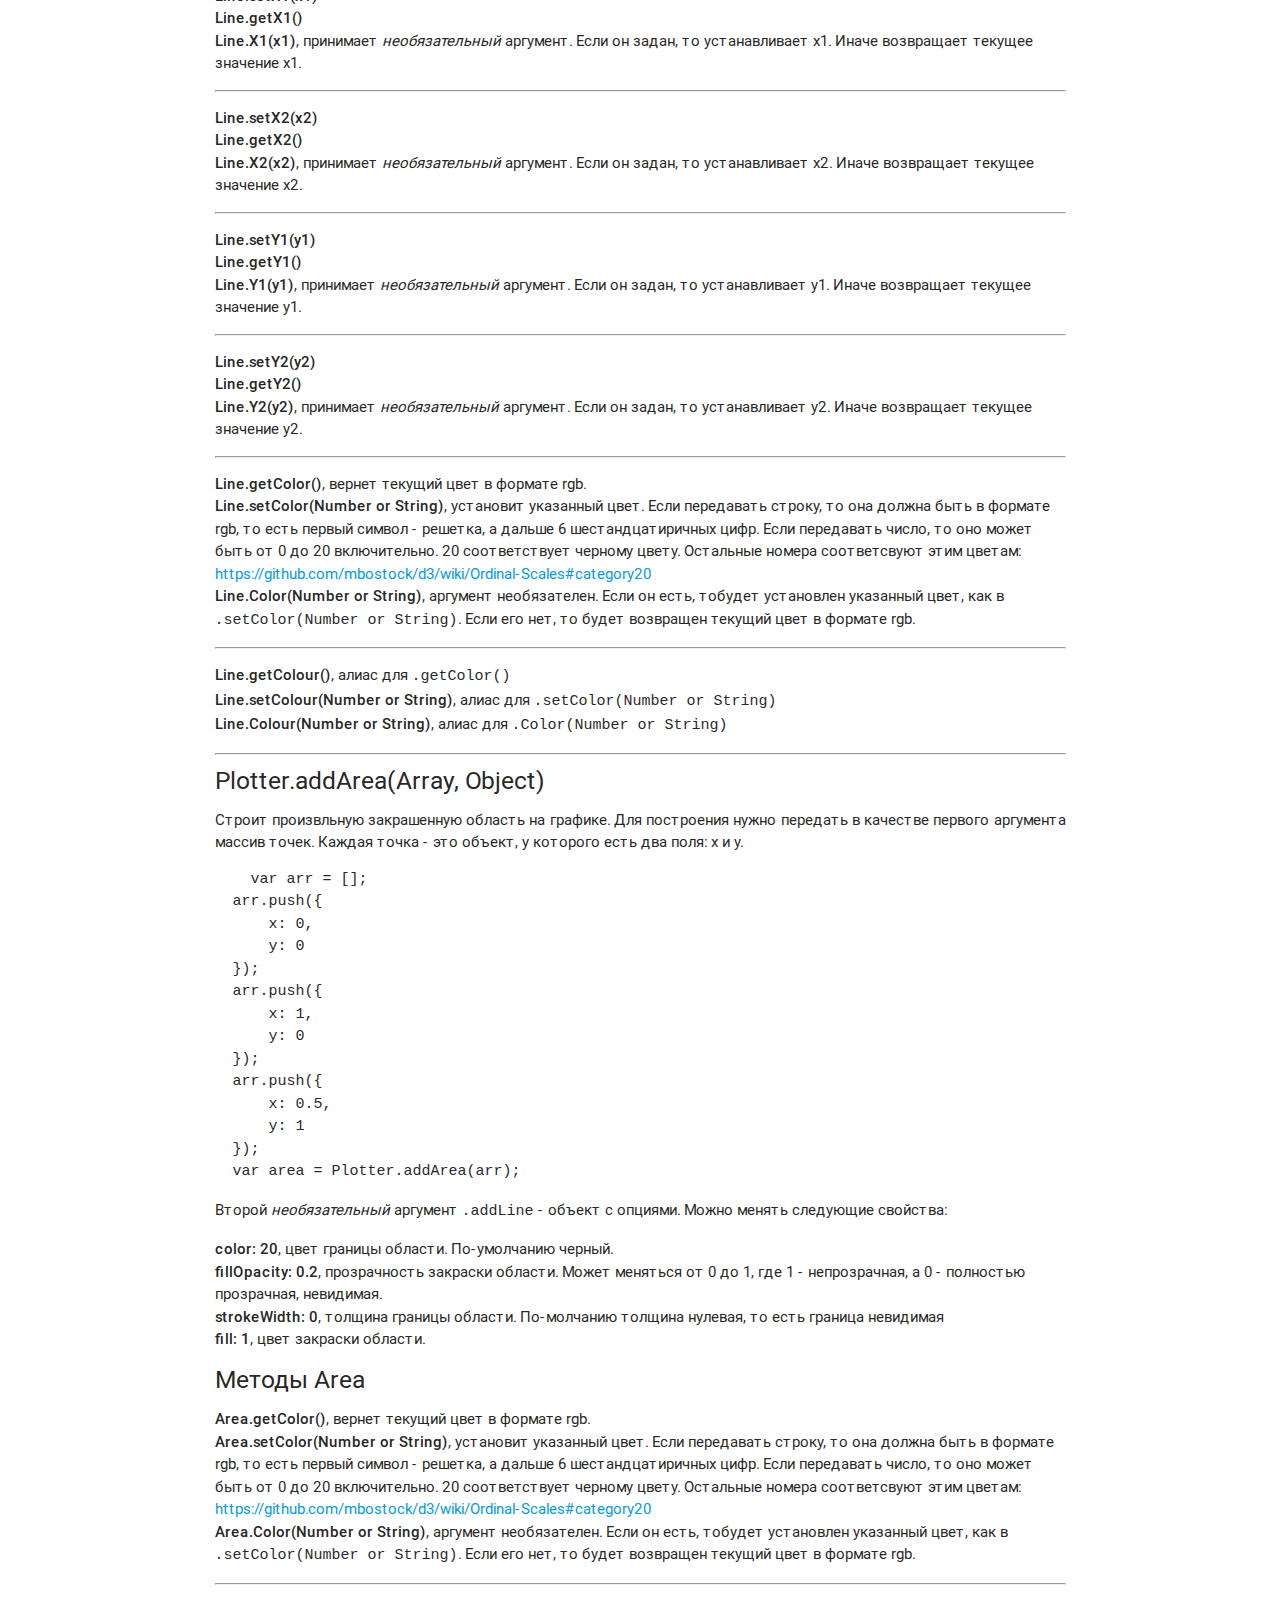
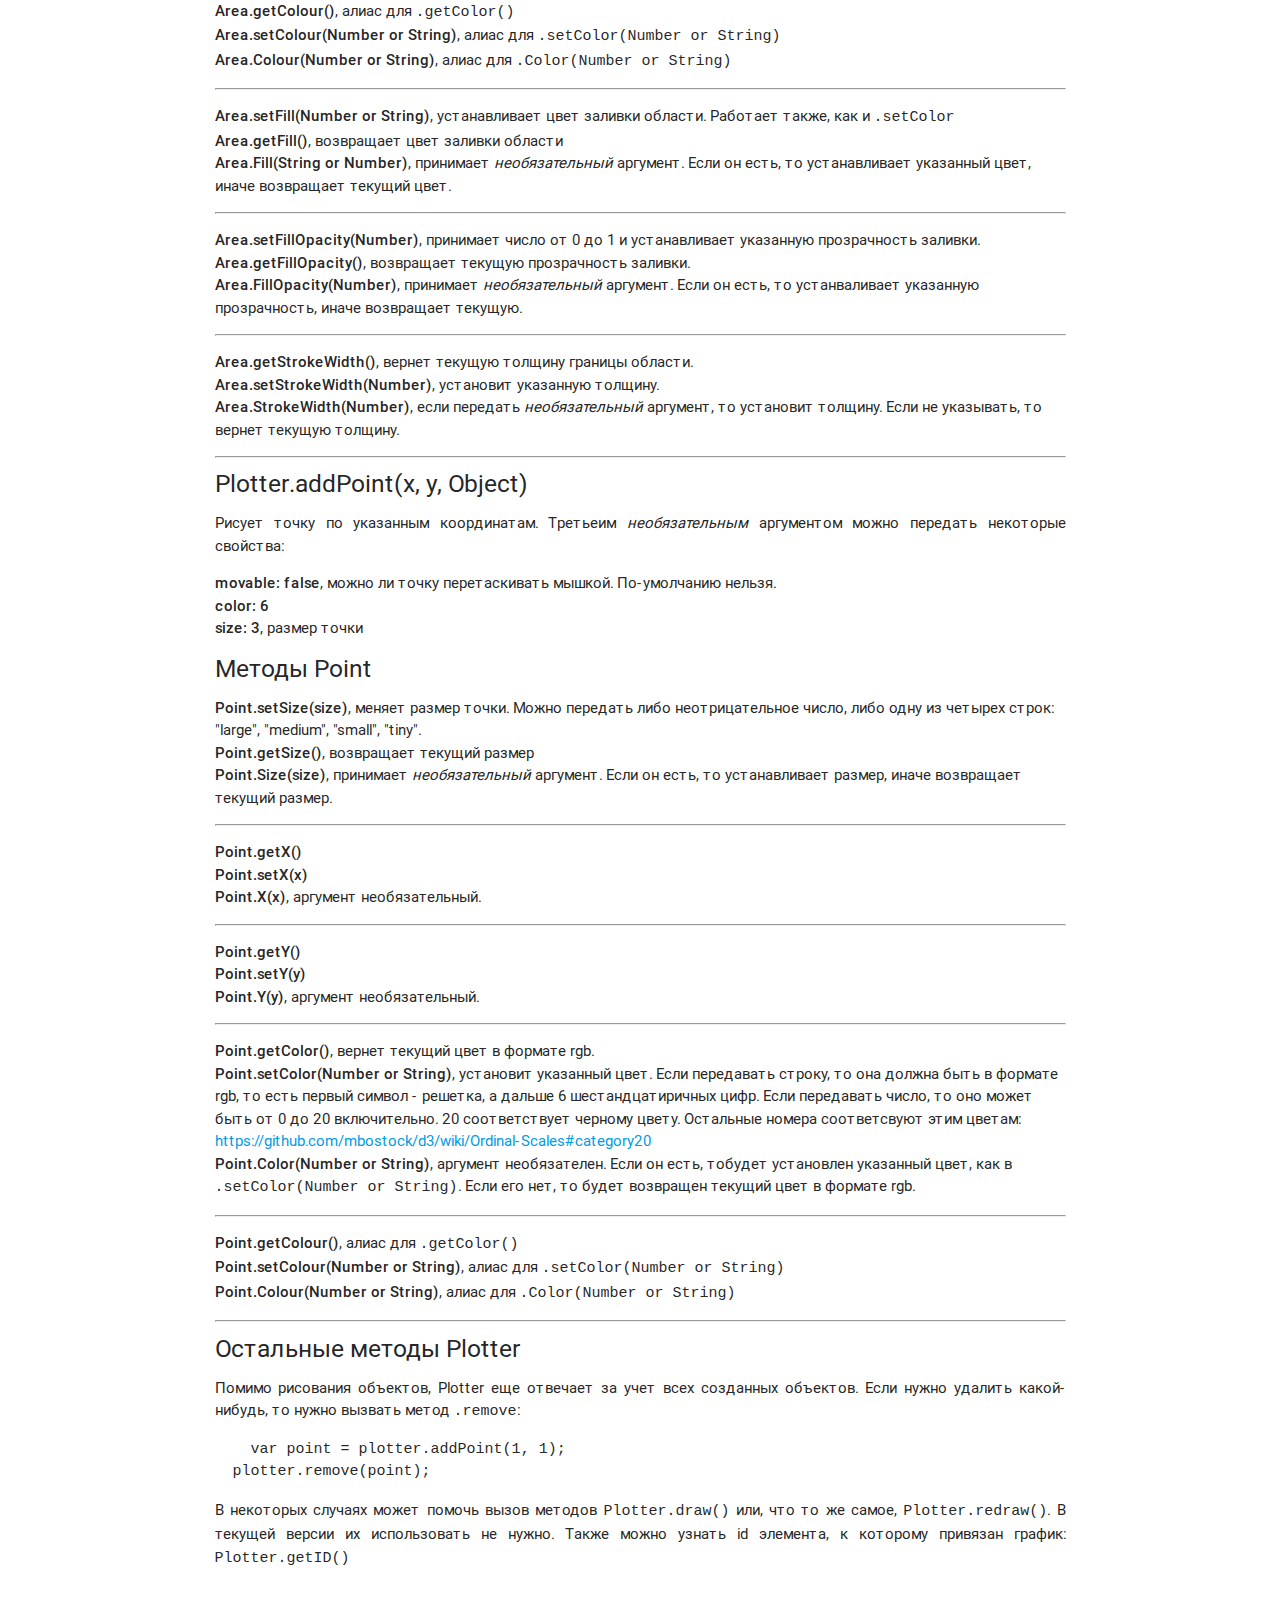
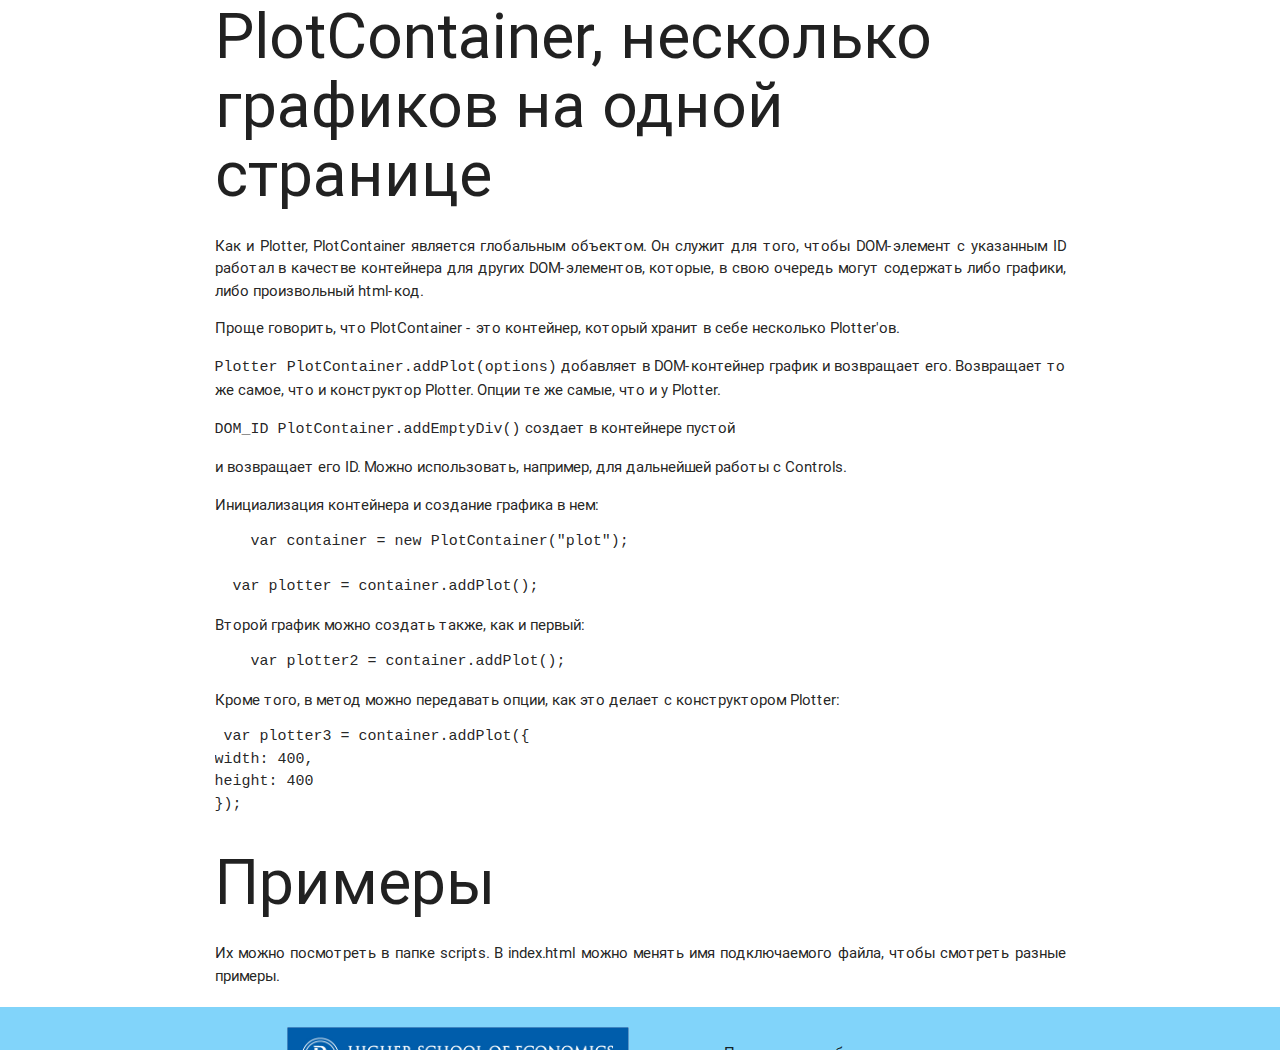
==== commit fde0039d: "Merge branch 'gh-pages'" ====
--- a/skeleton.html
+++ b/skeleton.html
@@ -1,18 +1,33 @@
-<!doctype html>
+<!DOCTYPE html>
 <html>
 <head>
-  <meta charset="UTF-8">
-  <title>Документация библиотеки Skeleton.js</title>
-  <link rel="stylesheet" type="text/css" href="materialize/css/materialize.min.css"/>
-  <link href="css/LayoutShortMaterialize.css" rel="stylesheet"/>
+    <title>VisualMath.ru</title>
+    <meta http-equiv="content-type" content="text/html; charset=utf-8"/>
+    <link rel="stylesheet" type="text/css" href="/materialize/css/materialize.min.css"/>
+    <link href="/css/LayoutShortMaterialize.css" rel="stylesheet"/>
 </head>
-<body class="container">
-  <div id="readme" class="boxed-group flush clearfix announce instapaper_body md">
-    <h2>
-      Документация библиотеки Skeleton.js
-    </h2>
-
-    <article class="markdown-body entry-content" itemprop="mainContentOfPage"><p>Сейчас скелетон еще разрабатывается, поэтому я не могу обещать, что интерфейс сохранится в следующих коммитах.
+<body>
+<header>
+    <nav class="top-nav light-blue darken-1">
+        <div class="nav-wrapper">
+            <div class="container">
+                <div class="row">
+                    <div class="col">
+                        <a href="/" class="brand-logo">Визуализация объектов высокого уровня абстракции</a>
+                    </div>
+                </div>
+            </div>
+        </div>
+    </nav>
+</header>
+
+
+<div id="readme" class="boxed-group flush clearfix announce instapaper_body md">
+  <h2 class="container">
+    Документация библиотеки Skeleton.js
+  </h2>
+
+  <article class="markdown-body entry-content container" itemprop="mainContentOfPage"><p>Сейчас скелетон еще разрабатывается, поэтому я не могу обещать, что интерфейс сохранится в следующих коммитах.
 Эта документация <strong>актуальна для версии 0.0.5</strong>. Проверить версию можно так: <code>Plotter.version</code></p>
 
 <p><code>Plotter</code> -- основной объект. Он отвечает за прорисовку графика и всех объектов, которые на нем находятся.
@@ -37,7 +52,7 @@
 <p>Функции-рисовалки -- главное, что есть у <code>Plotter</code>, и основная фишка библиотеки. С помощью них можно много рисовать, но писать мало кода. Пример вызова функции, которая нарисует график sin(x):</p>
 
 <div class="highlight highlight-javascript"><pre><span class="pl-k">var</span> func <span class="pl-k">=</span> plotter.<span class="pl-c1">addFunc</span>(<span class="pl-k">function</span> (<span class="pl-smi">x</span>) {
-    <span class="pl-k">return</span> <span class="pl-c1">Math</span>.<span class="pl-c1">sin</span>(x);
+  <span class="pl-k">return</span> <span class="pl-c1">Math</span>.<span class="pl-c1">sin</span>(x);
 }, options);</pre></div>
 
 <p>Существуют методы для добавления закрашенной области, линии, точки и функции. Каждый метод возвращает объект. у которого есть методя для его модификации. Например, <code>Plotter.addFunc</code> вернет объект функции, у которого можно будет поменять цвет, границы прорисовки, точность, толщину, точки разрыва и даже саму функцию. </p>
@@ -64,7 +79,7 @@
 <p>Вот построена функци и получен объект типа <code>Func</code>:</p>
 
 <div class="highlight highlight-javascript"><pre><span class="pl-k">var</span> func <span class="pl-k">=</span> plotter.<span class="pl-c1">addFunc</span>(<span class="pl-k">function</span> (<span class="pl-smi">x</span>) {
-    <span class="pl-k">return</span> x;
+  <span class="pl-k">return</span> x;
 });</pre></div>
 
 <p>Можно, например, поменять цвет:</p>
@@ -211,19 +226,19 @@
 <p>Строит произвльную закрашенную область на графике. Для построения нужно передать в качестве первого аргумента массив точек. Каждая точка - это объект, у которого есть два поля: x и y.</p>
 
 <div class="highlight highlight-javascript"><pre>    <span class="pl-k">var</span> arr <span class="pl-k">=</span> [];
-    arr.<span class="pl-c1">push</span>({
-        x<span class="pl-k">:</span> <span class="pl-c1">0</span>,
-        y<span class="pl-k">:</span> <span class="pl-c1">0</span>
-    });
-    arr.<span class="pl-c1">push</span>({
-        x<span class="pl-k">:</span> <span class="pl-c1">1</span>,
-        y<span class="pl-k">:</span> <span class="pl-c1">0</span>
-    });
-    arr.<span class="pl-c1">push</span>({
-        x<span class="pl-k">:</span> <span class="pl-c1">0.5</span>,
-        y<span class="pl-k">:</span> <span class="pl-c1">1</span>
-    });
-    <span class="pl-k">var</span> area <span class="pl-k">=</span> Plotter.<span class="pl-c1">addArea</span>(arr);</pre></div>
+  arr.<span class="pl-c1">push</span>({
+      x<span class="pl-k">:</span> <span class="pl-c1">0</span>,
+      y<span class="pl-k">:</span> <span class="pl-c1">0</span>
+  });
+  arr.<span class="pl-c1">push</span>({
+      x<span class="pl-k">:</span> <span class="pl-c1">1</span>,
+      y<span class="pl-k">:</span> <span class="pl-c1">0</span>
+  });
+  arr.<span class="pl-c1">push</span>({
+      x<span class="pl-k">:</span> <span class="pl-c1">0.5</span>,
+      y<span class="pl-k">:</span> <span class="pl-c1">1</span>
+  });
+  <span class="pl-k">var</span> area <span class="pl-k">=</span> Plotter.<span class="pl-c1">addArea</span>(arr);</pre></div>
 
 <p>Второй <em>необязательный</em> аргумент <code>.addLine</code> - объект с опциями. Можно менять следующие свойства:</p>
 
@@ -333,7 +348,7 @@
 <p>Помимо рисования объектов, Plotter еще отвечает за учет всех созданных объектов. Если нужно удалить какой-нибудь, то нужно вызвать метод <code>.remove</code>:</p>
 
 <div class="highlight highlight-javascript"><pre>    <span class="pl-k">var</span> point <span class="pl-k">=</span> plotter.<span class="pl-c1">addPoint</span>(<span class="pl-c1">1</span>, <span class="pl-c1">1</span>);
-    plotter.<span class="pl-c1">remove</span>(point);</pre></div>
+  plotter.<span class="pl-c1">remove</span>(point);</pre></div>
 
 <p>В некоторых случаях может помочь вызов методов <code>Plotter.draw()</code> или, что то же самое, <code>Plotter.redraw()</code>. В текущей версии их использовать не нужно.
 Также можно узнать id элемента, к которому привязан график: <code>Plotter.getID()</code></p>
@@ -353,7 +368,7 @@
 
 <div class="highlight highlight-javascript"><pre>    <span class="pl-k">var</span> container <span class="pl-k">=</span> <span class="pl-k">new</span> <span class="pl-en">PlotContainer</span>(<span class="pl-s"><span class="pl-pds">"</span>plot<span class="pl-pds">"</span></span>);
 
-    <span class="pl-k">var</span> plotter <span class="pl-k">=</span> container.<span class="pl-c1">addPlot</span>();</pre></div>
+  <span class="pl-k">var</span> plotter <span class="pl-k">=</span> container.<span class="pl-c1">addPlot</span>();</pre></div>
 
 <p>Второй график можно создать также, как и первый:</p>
 
@@ -362,16 +377,31 @@
 <p>Кроме того, в метод можно передавать опции, как это делает с конструктором Plotter:</p>
 
 <div class="highlight highlight-javascript"><pre> <span class="pl-k">var</span> plotter3 <span class="pl-k">=</span> container.<span class="pl-c1">addPlot</span>({
-   width<span class="pl-k">:</span> <span class="pl-c1">400</span>,
-   height<span class="pl-k">:</span> <span class="pl-c1">400</span>
-  });</pre></div>
+width<span class="pl-k">:</span> <span class="pl-c1">400</span>,
+height<span class="pl-k">:</span> <span class="pl-c1">400</span>
+});</pre></div>
 
 <h1><a id="user-content-Примеры" class="anchor" href="#Примеры" aria-hidden="true"><span class="octicon octicon-link"></span></a>Примеры</h1>
 
 <p>Их можно посмотреть в папке scripts. В index.html можно менять имя подключаемого файла, чтобы смотреть разные примеры.</p>
 </div></article>
-  </div>
-  <script src="js/jquery-2.1.4.min.js"></script>
-  <script src="materialize/js/materialize.min.js"></script>
+
+<footer class="page-footer light-blue lighten-3">
+    <div class="container">
+        <div class="row">
+            <div class="col offset-l1 l5 m8 s12">
+                <img class="responsive-img" src="img/hselogo.jpg"/>
+            </div>
+            <div class="col l5 offset-l1 m4 s12">
+                <p>
+                    Проект разрабатывается преподавателями, сотрудниками и
+                    студентами НИУ ВШЭ.
+                </p>
+            </div>
+        </div>
+    </div>
+</footer>
+<script src="/js/jquery-2.1.4.min.js"></script>
+<script src="/materialize/js/materialize.min.js"></script>
 </body>
 </html>
